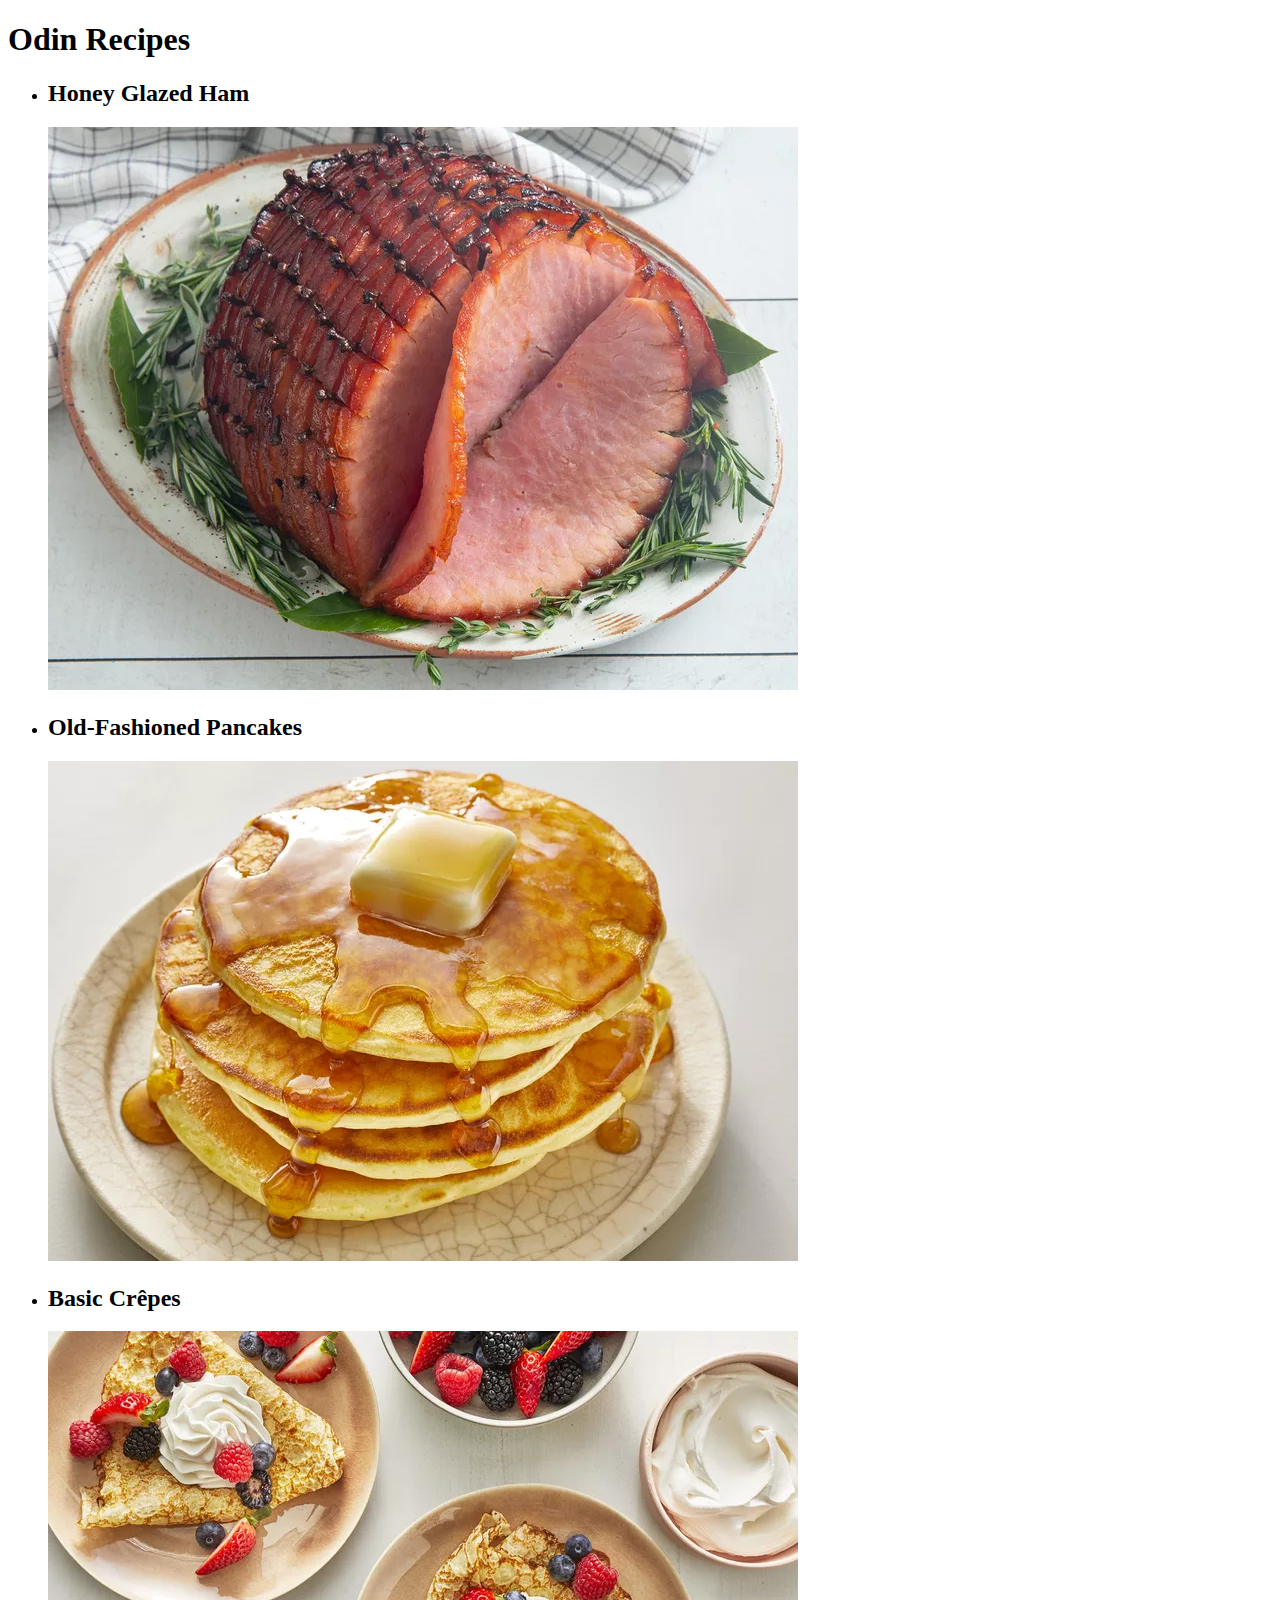
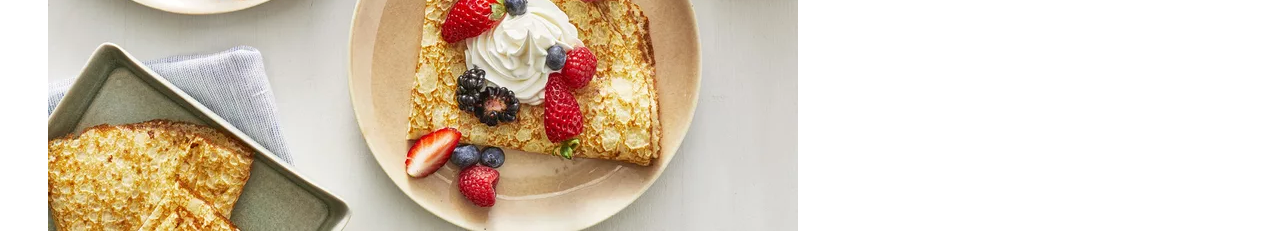
==== index.html @ f8f14a37 "Add 3 recipe page HTML and add their images" ====
<!DOCTYPE html>
<html lang="en">
    <head>
        <meta charset="UTF-8">
        <title>Recipes Website</title>
    </head>
    <body>
        <h1>Odin Recipes</h1>
        <ul>
            <li>
                <h2>Honey Glazed Ham</h2>
                <a href="/recipes/Honey_Glazed_Ham.html">
                    <img src="images/Honey_Glazed_Ham_page/HoneyGlazedHam.webp"></a>
            </li>
            <li>
                <h2>Old-Fashioned Pancakes</h2>
                <a href="/recipes/Old-Fashioned_Pancakes.html">
                    <img src="images/Old-Fashioned_Pancakes_page/Main.webp"></a>
            </li>
            <li>
                <h2>Basic Crêpes</h2>
                <a href="/recipes/Basic_Crêpes.html">
                    <img src="images/Basic_Crêpes_page /main.webp"></a>
            </li>
        </ul>
    </body>
</html>
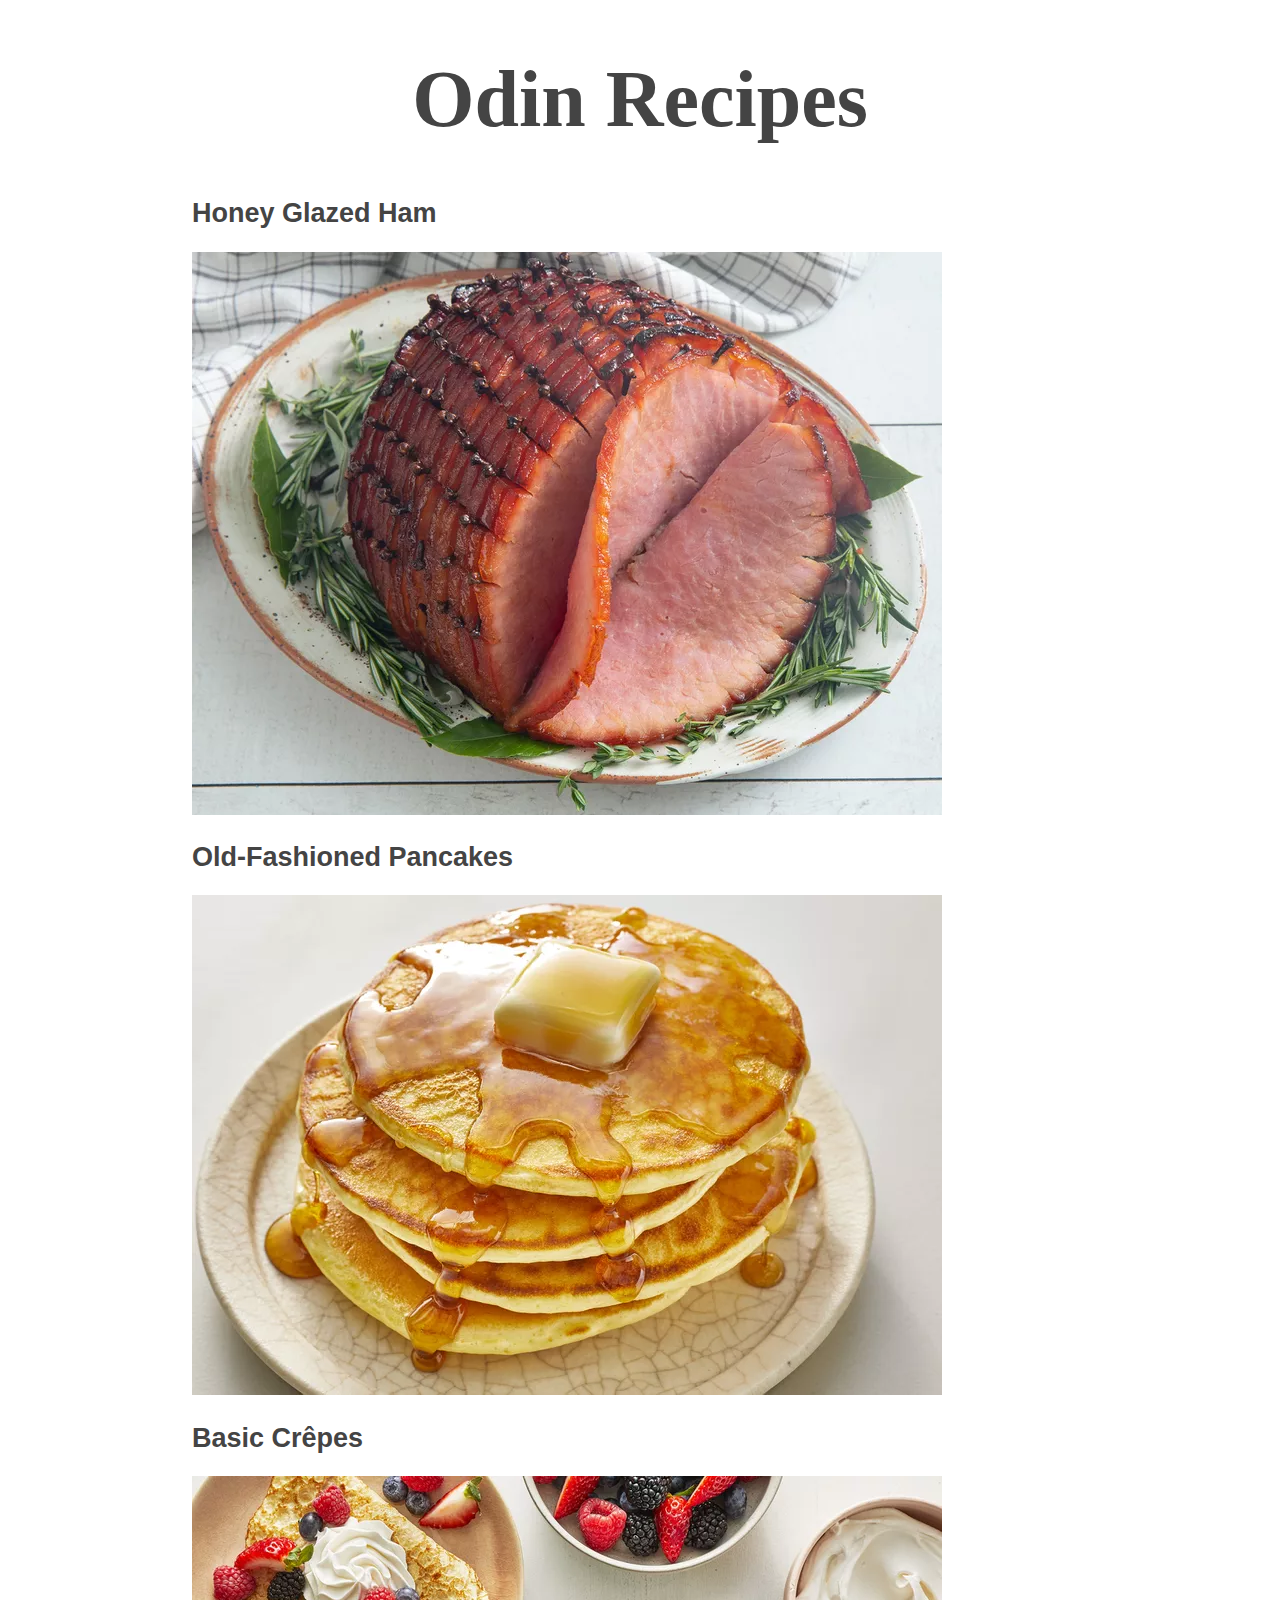
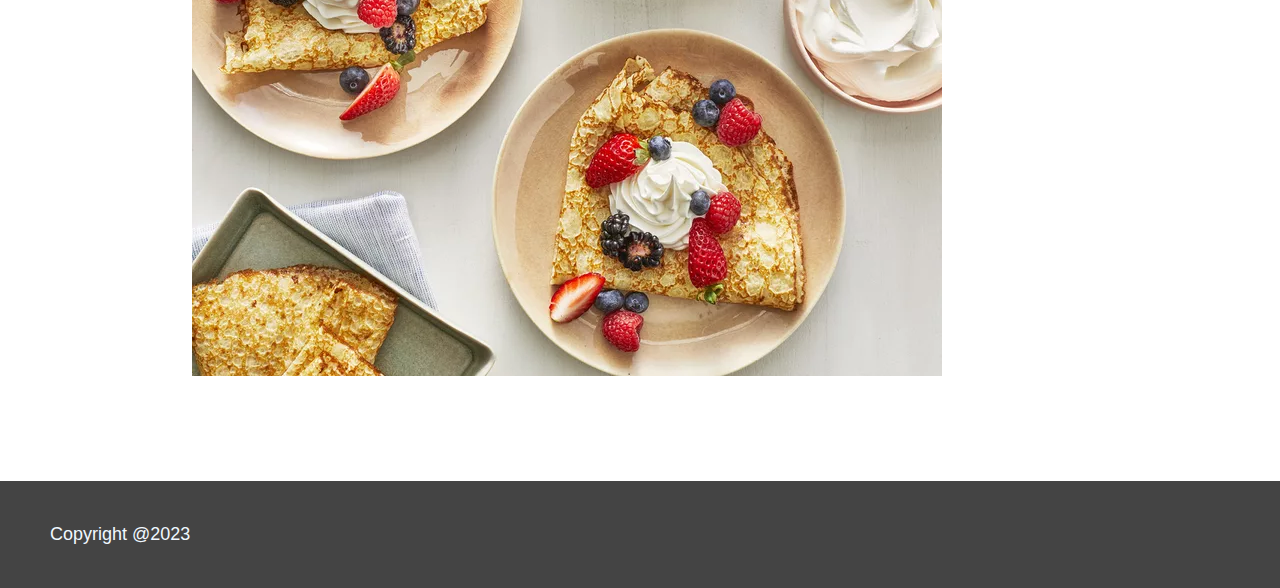
==== commit 457b2937: "add css" ====
--- a/index.html
+++ b/index.html
@@ -2,26 +2,26 @@
 <html lang="en">
     <head>
         <meta charset="UTF-8">
+        <link rel="stylesheet" href="./styles/style.css">
         <title>Recipes Website</title>
     </head>
     <body>
-        <h1>Odin Recipes</h1>
-        <ul>
-            <li>
-                <h2>Honey Glazed Ham</h2>
-                <a href="/recipes/Honey_Glazed_Ham.html">
-                    <img src="images/Honey_Glazed_Ham_page/HoneyGlazedHam.webp"></a>
-            </li>
-            <li>
-                <h2>Old-Fashioned Pancakes</h2>
-                <a href="/recipes/Old-Fashioned_Pancakes.html">
-                    <img src="images/Old-Fashioned_Pancakes_page/Main.webp"></a>
-            </li>
-            <li>
-                <h2>Basic Crêpes</h2>
-                <a href="/recipes/Basic_Crêpes.html">
-                    <img src="images/Basic_Crêpes_page /main.webp"></a>
-            </li>
-        </ul>
+        <h1 class="title">Odin Recipes</h1>
+        <div id="content">
+            <h2>Honey Glazed Ham</h2>
+            <a href="./recipes/Honey_Glazed_Ham.html">
+            <img src="./images/Honey_Glazed_Ham_page/HoneyGlazedHam.webp"></a>
+            
+            <h2>Old-Fashioned Pancakes</h2>
+            <a href="./recipes/Old-Fashioned_Pancakes.html">
+            <img src="./images/Old-Fashioned_Pancakes_page/Main.webp"></a>
+
+            <h2>Basic Crêpes</h2>
+            <a href="./recipes/Basic_Crepes.html">
+            <img src="./images/Basic_Crepes_page/main.webp"></a>
+        </div>
+        <div id="footer">
+            <p>Copyright @2023</p>
+        </div>
     </body>
 </html>
--- a/styles/style.css
+++ b/styles/style.css
@@ -0,0 +1,29 @@
+body{
+    font-family:Arial, Helvetica, sans-serif;
+    font-weight: 400px;
+    font-size: 18px;
+    color:#444;
+    margin:0;
+}
+
+#footer {
+    color:aliceblue;
+    padding-top: 25px;
+    padding-bottom: 25px;
+    padding-left: 50px;
+    padding-right: 50px;
+    margin-top: 100px;
+    background-color: #444;
+}
+
+#content {
+    margin-left: 15%;
+    margin-right: 35%;
+}
+
+.title{
+    font-size: 80px;
+    text-align: center;
+    font-family: Fantasy;
+}
+
